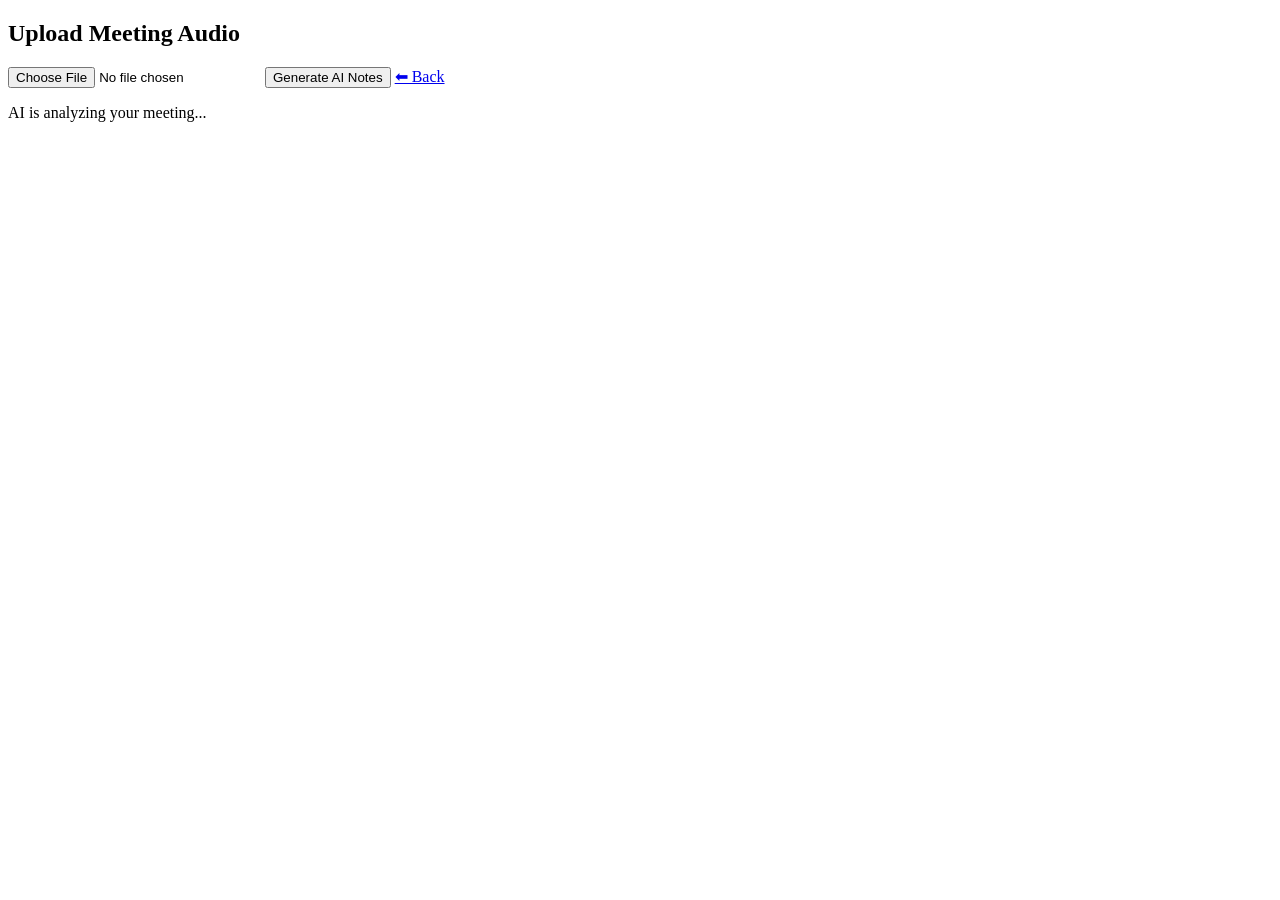
==== frontend/audio.html @ 035ddf52 "Initial commit - AI Meeting Notes Generator" ====
<!DOCTYPE html>
<html>
<head>
<title>Upload Audio</title>
<link rel="stylesheet" href="/static/style.css">
</head>

<body>

<div class="container">

<h2>Upload Meeting Audio</h2>

<input type="file" id="audioFile">

<button onclick="uploadAudio()">Generate AI Notes</button>

<a href="/">⬅ Back</a>

<div id="loaderOverlay">
<div class="spinner"></div>
<p>AI is analyzing your meeting...</p>
</div>

</div>

<script src="/static/script.js"></script>

</body>
</html>
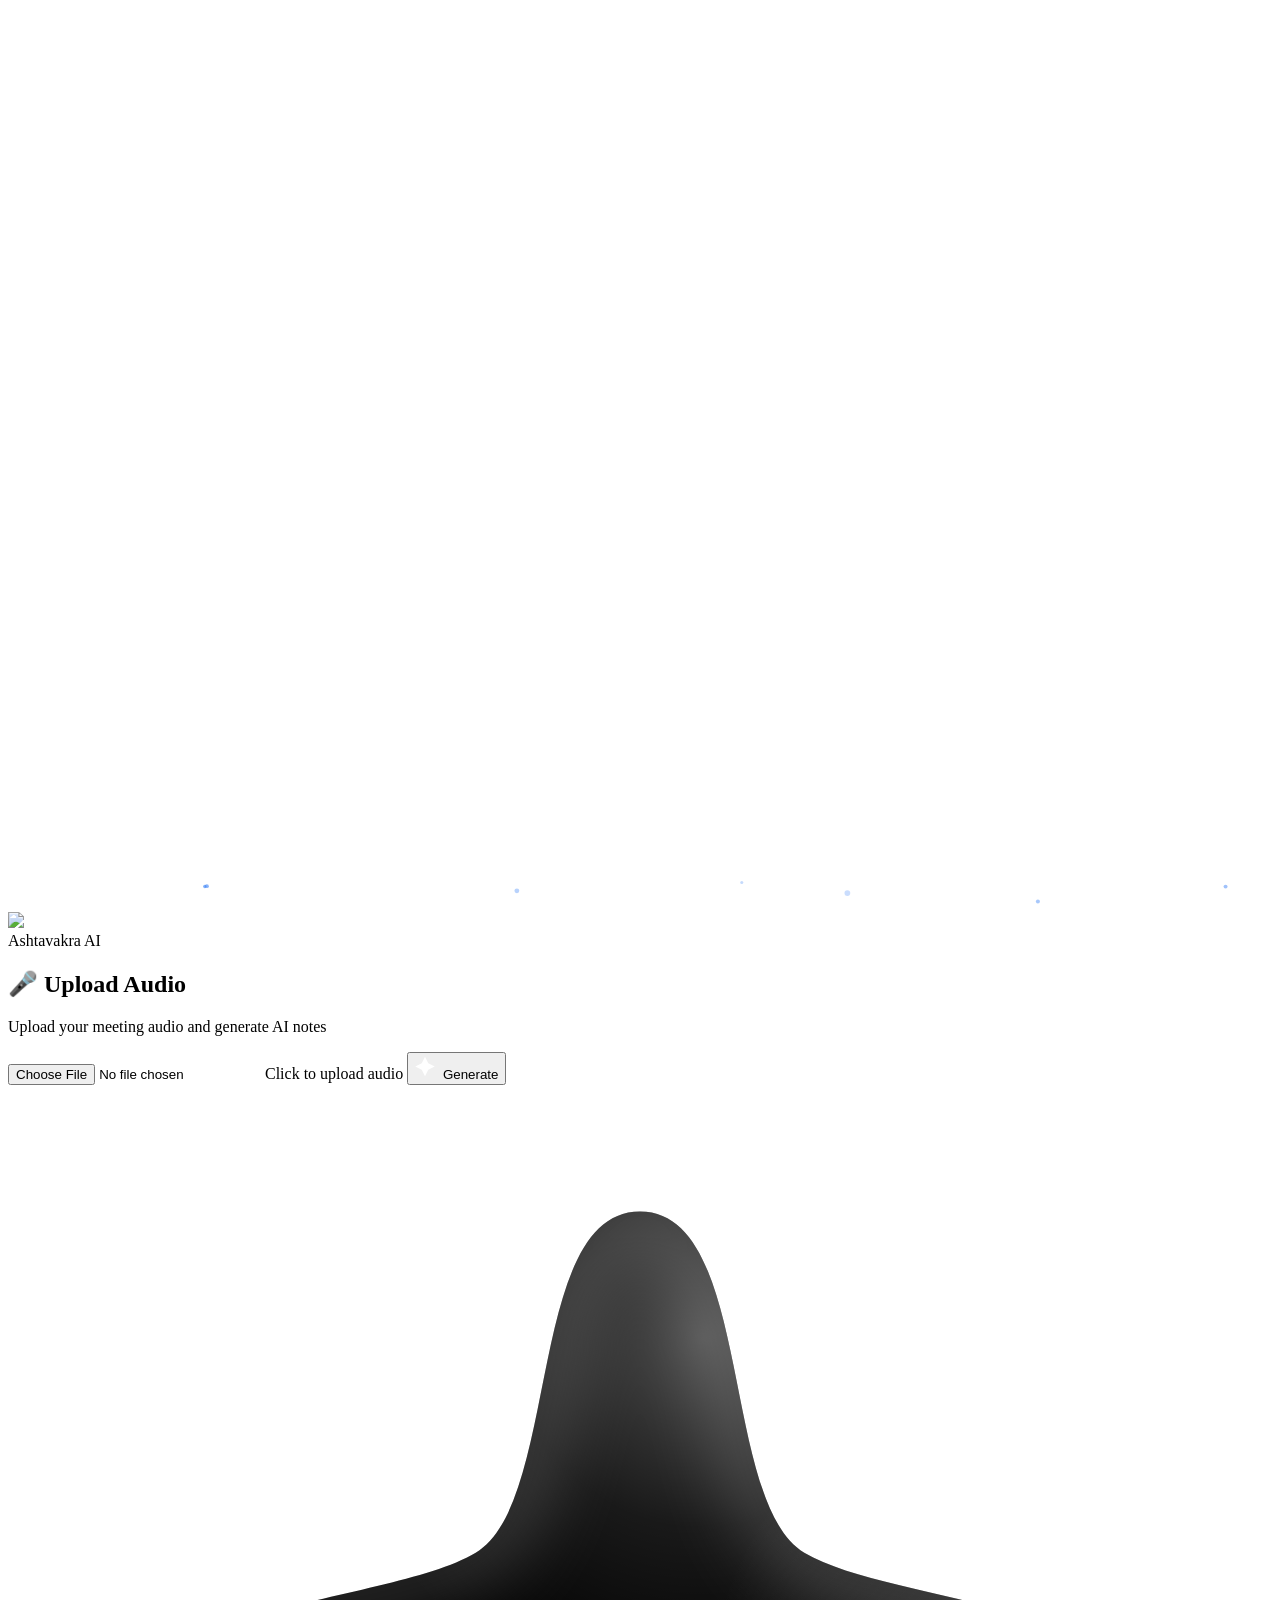
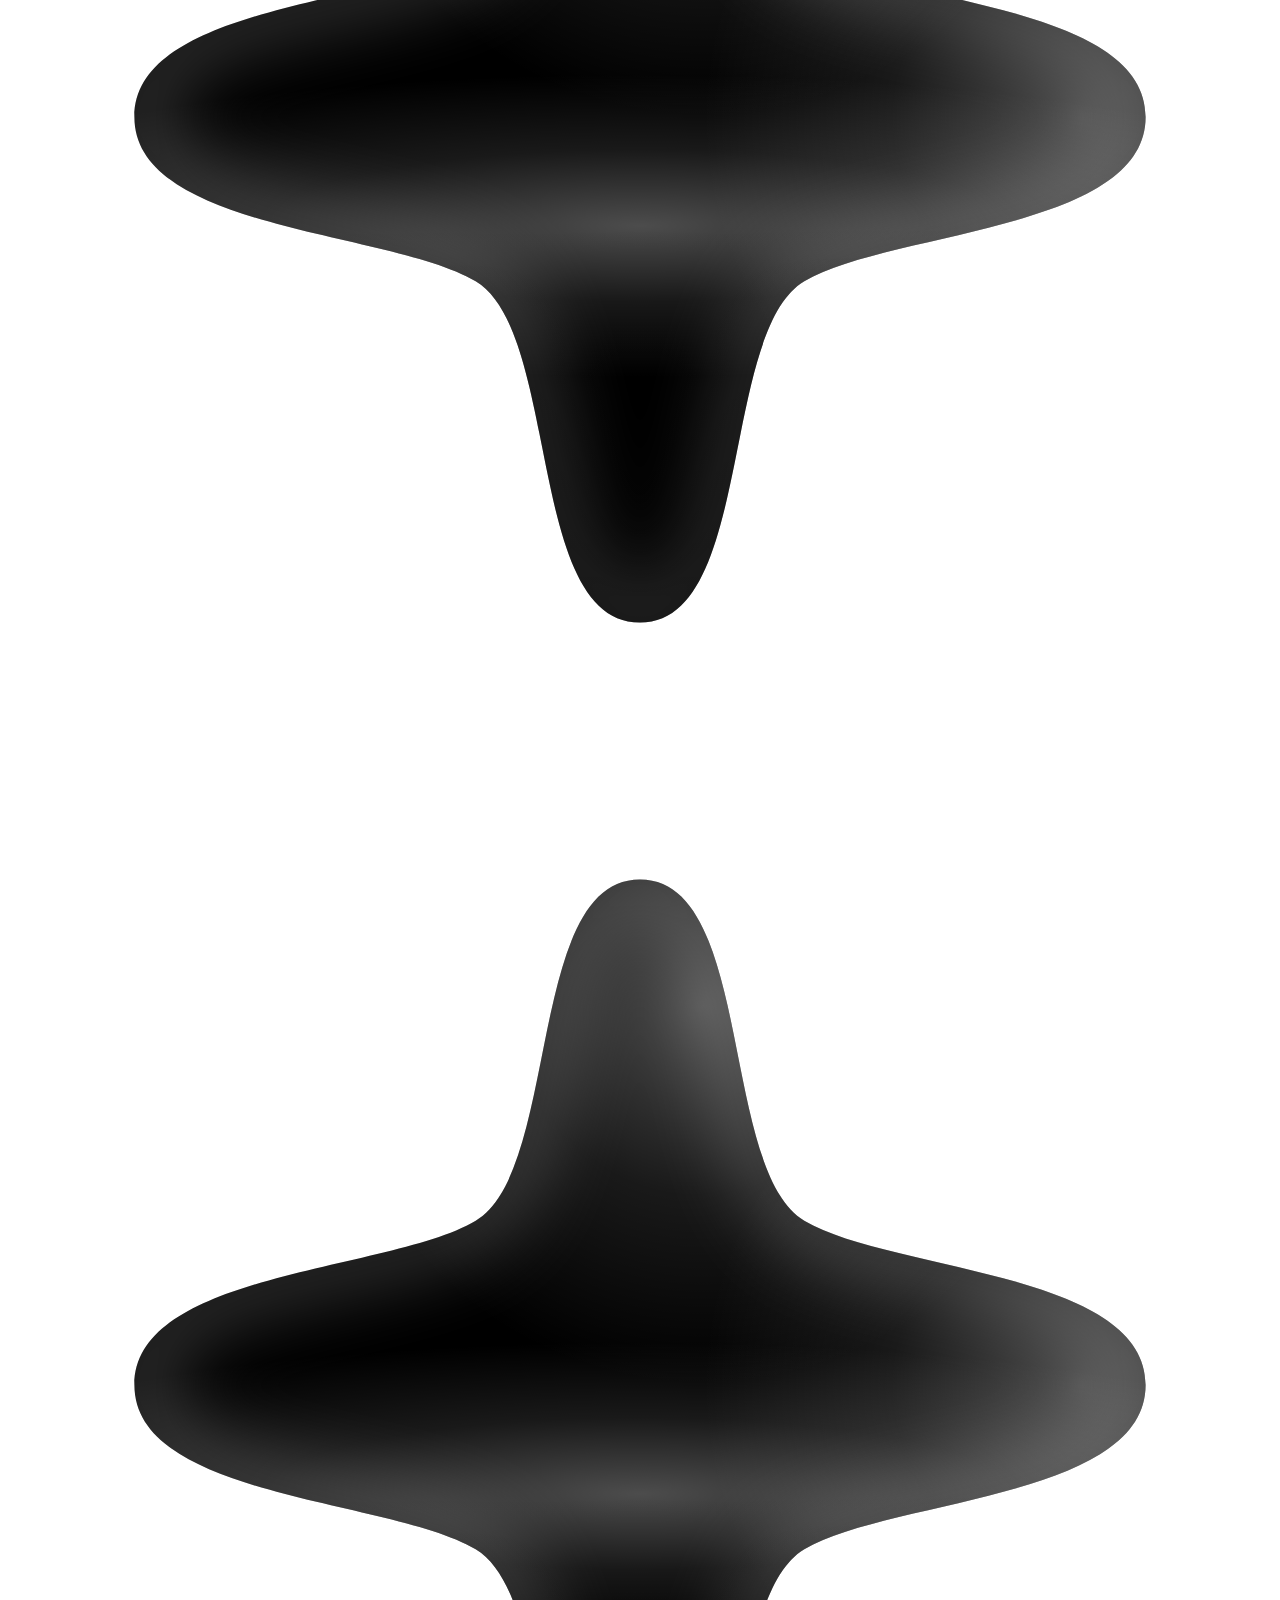
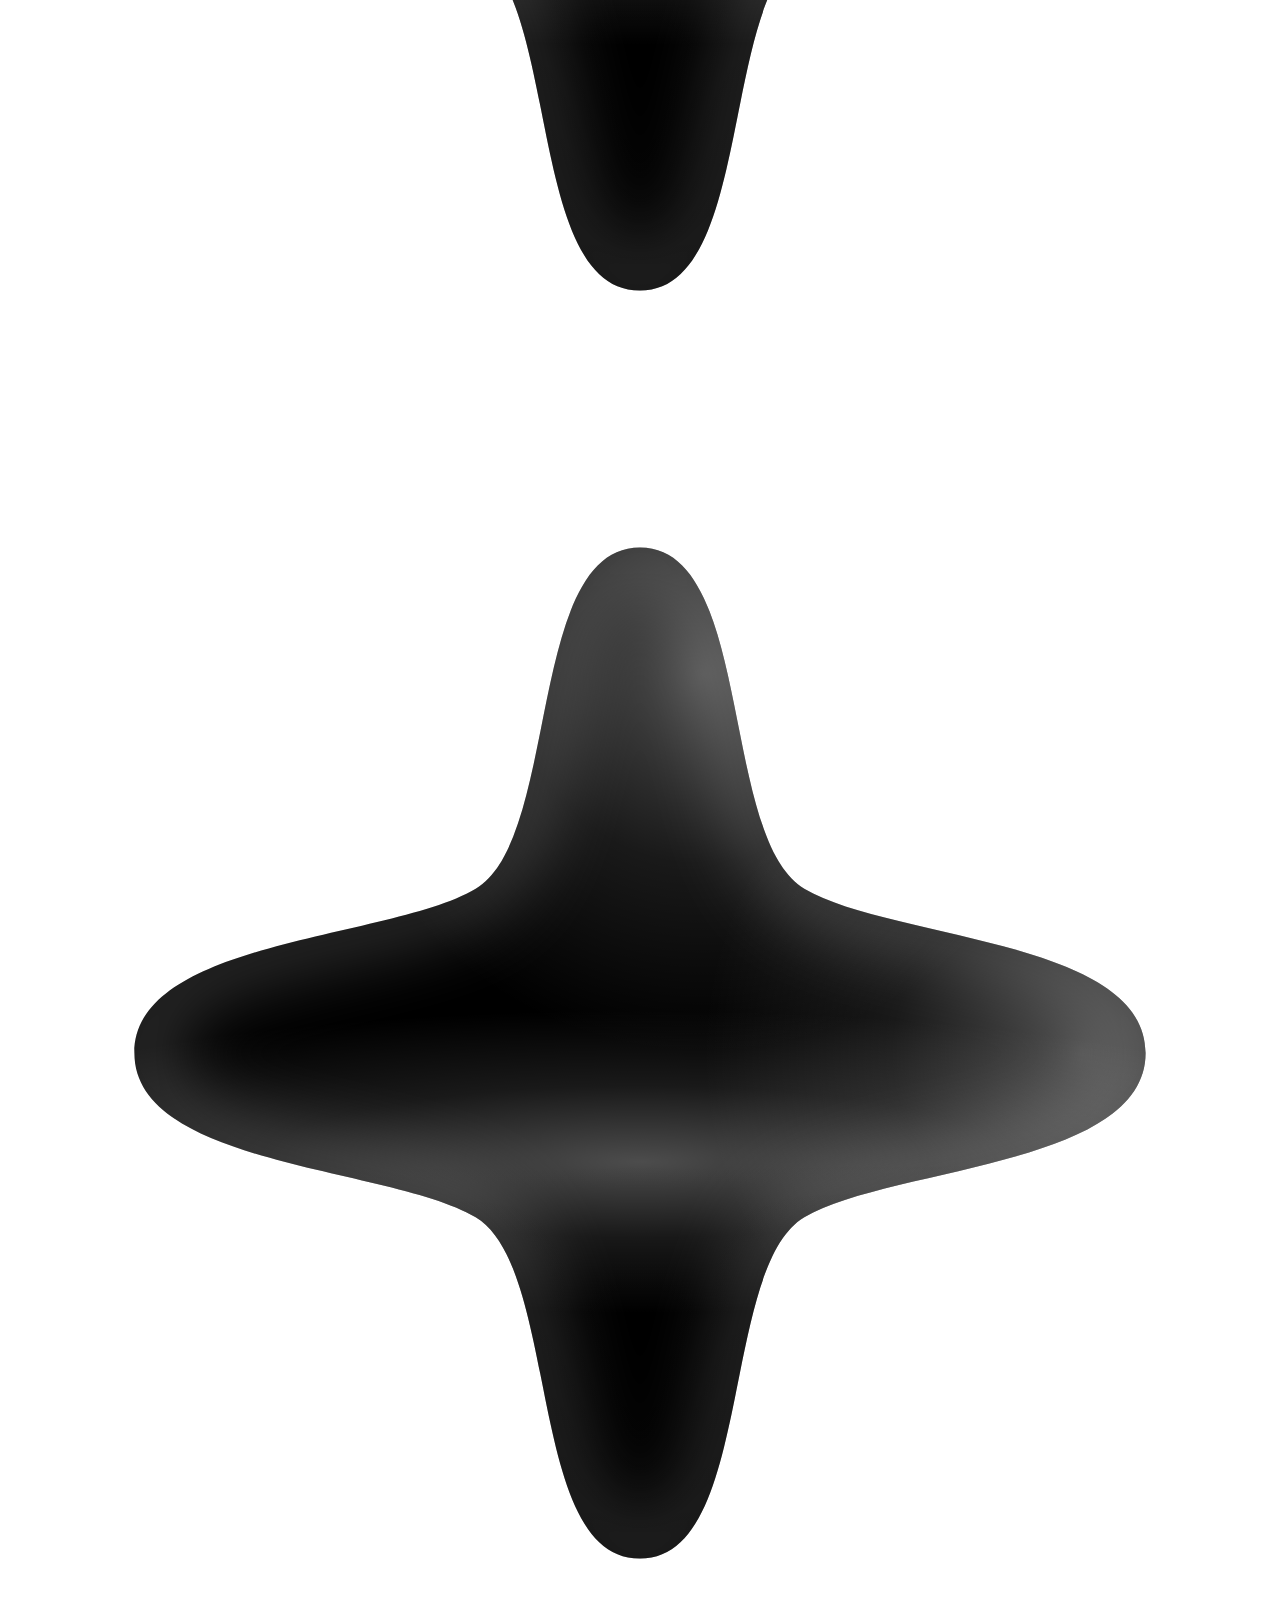
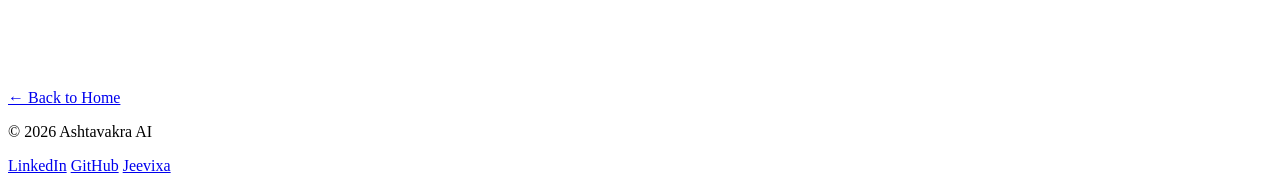
==== commit a205bf27: "Updated README + added screenshots + UI improvements + ask questions feature" ====
--- a/frontend/audio.html
+++ b/frontend/audio.html
@@ -1,30 +1,412 @@
 <!DOCTYPE html>
 <html>
 <head>
-<title>Upload Audio</title>
-<link rel="stylesheet" href="/static/style.css">
+<title>Ashtavakra AI</title>
+<link rel="stylesheet" href="/static/css/style.css">
+<link rel="icon" href="/static/icons/favicon.ico">
+
+<link rel="apple-touch-icon" href="/static/icons/apple-touch-icon.png">
+
+<link rel="manifest" href="/static/icons/site.webmanifest">
+<meta name="viewport" content="width=device-width, initial-scale=1.0">
 </head>
 
 <body>
 
-<div class="container">
-
-<h2>Upload Meeting Audio</h2>
-
-<input type="file" id="audioFile">
-
-<button onclick="uploadAudio()">Generate AI Notes</button>
-
-<a href="/">⬅ Back</a>
-
-<div id="loaderOverlay">
-<div class="spinner"></div>
-<p>AI is analyzing your meeting...</p>
-</div>
-
-</div>
-
-<script src="/static/script.js"></script>
+    <canvas id="particles"></canvas>
+
+    <!-- NAVBAR -->
+    <nav class="navbar">
+        <div class="nav-left">
+            <img src="/static/images/logo.png">
+        </div>
+
+        <div class="nav-center">
+            <span class="brand-name">Ashtavakra AI</span>
+        </div>
+
+        <div class="nav-right"></div>
+    </nav>
+
+    <!-- MAIN CONTENT -->
+    <div class="main-content">
+
+        <div class="upload-card">
+
+            <h2>🎤 Upload Audio</h2>
+            <p>Upload your meeting audio and generate AI notes</p>
+
+            <!-- FILE INPUT -->
+            <label class="file-box">
+                <input type="file" id="audioFile" accept="audio/*">
+                <span id="fileText">Click to upload audio</span>
+            </label>
+
+            <!-- ✅ FULL WIDTH BUTTON -->
+            <button class="btn full-btn" id="generateBtn" onclick="uploadAudio()">
+                <svg height="24" width="24" fill="#FFFFFF" viewBox="0 0 24 24" class="sparkle">
+                    <path d="M10,21.236L6.755,14.745.264,11.5L6.755,8.255L10,1.764L13.245,8.255L19.736,11.5L13.245,14.745Z"></path>
+                </svg>
+                <span class="text">Generate</span>
+            </button>
+
+        </div>
+
+        <!-- 🔥 LOADER -->
+        <div id="audioLoader" class="transcript-loader-overlay">
+            <div class="transcript-ai-loader">
+                <!-- paste same SVG loader here -->
+                 <!-- From Uiverse.io by andrew-manzyk --> 
+<div class="loader">
+    <svg
+      id="pegtopone"
+      xmlns="http://www.w3.org/2000/svg"
+      xmlns:xlink="http://www.w3.org/1999/xlink"
+      viewBox="0 0 100 100"
+    >
+      <defs>
+        <filter id="shine">
+          <feGaussianBlur stdDeviation="3"></feGaussianBlur>
+        </filter>
+        <mask id="mask">
+          <path
+            d="M63,37c-6.7-4-4-27-13-27s-6.3,23-13,27-27,4-27,13,20.3,9,27,13,4,27,13,27,6.3-23,13-27,27-4,27-13-20.3-9-27-13Z"
+            fill="white"
+          ></path>
+        </mask>
+        <radialGradient
+          id="gradient-1"
+          cx="50"
+          cy="66"
+          fx="50"
+          fy="66"
+          r="30"
+          gradientTransform="translate(0 35) scale(1 0.5)"
+          gradientUnits="userSpaceOnUse"
+        >
+          <stop offset="0%" stop-color="black" stop-opacity="0.3"></stop>
+          <stop offset="50%" stop-color="black" stop-opacity="0.1"></stop>
+          <stop offset="100%" stop-color="black" stop-opacity="0"></stop>
+        </radialGradient>
+        <radialGradient
+          id="gradient-2"
+          cx="55"
+          cy="20"
+          fx="55"
+          fy="20"
+          r="30"
+          gradientUnits="userSpaceOnUse"
+        >
+          <stop offset="0%" stop-color="white" stop-opacity="0.3"></stop>
+          <stop offset="50%" stop-color="white" stop-opacity="0.1"></stop>
+          <stop offset="100%" stop-color="white" stop-opacity="0"></stop>
+        </radialGradient>
+        <radialGradient
+          id="gradient-3"
+          cx="85"
+          cy="50"
+          fx="85"
+          fy="50"
+          xlink:href="#gradient-2"
+        ></radialGradient>
+        <radialGradient
+          id="gradient-4"
+          cx="50"
+          cy="58"
+          fx="50"
+          fy="58"
+          r="60"
+          gradientTransform="translate(0 47) scale(1 0.2)"
+          xlink:href="#gradient-3"
+        ></radialGradient>
+        <linearGradient
+          id="gradient-5"
+          x1="50"
+          y1="90"
+          x2="50"
+          y2="10"
+          gradientUnits="userSpaceOnUse"
+        >
+          <stop offset="0%" stop-color="black" stop-opacity="0.2"></stop>
+          <stop offset="40%" stop-color="black" stop-opacity="0"></stop>
+        </linearGradient>
+      </defs>
+      <g>
+        <path
+          d="M63,37c-6.7-4-4-27-13-27s-6.3,23-13,27-27,4-27,13,20.3,9,27,13,4,27,13,27,6.3-23,13-27,27-4,27-13-20.3-9-27-13Z"
+          fill="currentColor"
+        ></path>
+        <path
+          d="M63,37c-6.7-4-4-27-13-27s-6.3,23-13,27-27,4-27,13,20.3,9,27,13,4,27,13,27,6.3-23,13-27,27-4,27-13-20.3-9-27-13Z"
+          fill="url(#gradient-1)"
+        ></path>
+        <path
+          d="M63,37c-6.7-4-4-27-13-27s-6.3,23-13,27-27,4-27,13,20.3,9,27,13,4,27,13,27,6.3-23,13-27,27-4,27-13-20.3-9-27-13Z"
+          fill="none"
+          stroke="white"
+          opacity="0.3"
+          stroke-width="3"
+          filter="url(#shine)"
+          mask="url(#mask)"
+        ></path>
+        <path
+          d="M63,37c-6.7-4-4-27-13-27s-6.3,23-13,27-27,4-27,13,20.3,9,27,13,4,27,13,27,6.3-23,13-27,27-4,27-13-20.3-9-27-13Z"
+          fill="url(#gradient-2)"
+        ></path>
+        <path
+          d="M63,37c-6.7-4-4-27-13-27s-6.3,23-13,27-27,4-27,13,20.3,9,27,13,4,27,13,27,6.3-23,13-27,27-4,27-13-20.3-9-27-13Z"
+          fill="url(#gradient-3)"
+        ></path>
+        <path
+          d="M63,37c-6.7-4-4-27-13-27s-6.3,23-13,27-27,4-27,13,20.3,9,27,13,4,27,13,27,6.3-23,13-27,27-4,27-13-20.3-9-27-13Z"
+          fill="url(#gradient-4)"
+        ></path>
+        <path
+          d="M63,37c-6.7-4-4-27-13-27s-6.3,23-13,27-27,4-27,13,20.3,9,27,13,4,27,13,27,6.3-23,13-27,27-4,27-13-20.3-9-27-13Z"
+          fill="url(#gradient-5)"
+        ></path>
+      </g>
+    </svg>
+    <svg
+      id="pegtoptwo"
+      xmlns="http://www.w3.org/2000/svg"
+      xmlns:xlink="http://www.w3.org/1999/xlink"
+      viewBox="0 0 100 100"
+    >
+      <defs>
+        <filter id="shine">
+          <feGaussianBlur stdDeviation="3"></feGaussianBlur>
+        </filter>
+        <mask id="mask">
+          <path
+            d="M63,37c-6.7-4-4-27-13-27s-6.3,23-13,27-27,4-27,13,20.3,9,27,13,4,27,13,27,6.3-23,13-27,27-4,27-13-20.3-9-27-13Z"
+            fill="white"
+          ></path>
+        </mask>
+        <radialGradient
+          id="gradient-1"
+          cx="50"
+          cy="66"
+          fx="50"
+          fy="66"
+          r="30"
+          gradientTransform="translate(0 35) scale(1 0.5)"
+          gradientUnits="userSpaceOnUse"
+        >
+          <stop offset="0%" stop-color="black" stop-opacity="0.3"></stop>
+          <stop offset="50%" stop-color="black" stop-opacity="0.1"></stop>
+          <stop offset="100%" stop-color="black" stop-opacity="0"></stop>
+        </radialGradient>
+        <radialGradient
+          id="gradient-2"
+          cx="55"
+          cy="20"
+          fx="55"
+          fy="20"
+          r="30"
+          gradientUnits="userSpaceOnUse"
+        >
+          <stop offset="0%" stop-color="white" stop-opacity="0.3"></stop>
+          <stop offset="50%" stop-color="white" stop-opacity="0.1"></stop>
+          <stop offset="100%" stop-color="white" stop-opacity="0"></stop>
+        </radialGradient>
+        <radialGradient
+          id="gradient-3"
+          cx="85"
+          cy="50"
+          fx="85"
+          fy="50"
+          xlink:href="#gradient-2"
+        ></radialGradient>
+        <radialGradient
+          id="gradient-4"
+          cx="50"
+          cy="58"
+          fx="50"
+          fy="58"
+          r="60"
+          gradientTransform="translate(0 47) scale(1 0.2)"
+          xlink:href="#gradient-3"
+        ></radialGradient>
+        <linearGradient
+          id="gradient-5"
+          x1="50"
+          y1="90"
+          x2="50"
+          y2="10"
+          gradientUnits="userSpaceOnUse"
+        >
+          <stop offset="0%" stop-color="black" stop-opacity="0.2"></stop>
+          <stop offset="40%" stop-color="black" stop-opacity="0"></stop>
+        </linearGradient>
+      </defs>
+      <g>
+        <path
+          d="M63,37c-6.7-4-4-27-13-27s-6.3,23-13,27-27,4-27,13,20.3,9,27,13,4,27,13,27,6.3-23,13-27,27-4,27-13-20.3-9-27-13Z"
+          fill="currentColor"
+        ></path>
+        <path
+          d="M63,37c-6.7-4-4-27-13-27s-6.3,23-13,27-27,4-27,13,20.3,9,27,13,4,27,13,27,6.3-23,13-27,27-4,27-13-20.3-9-27-13Z"
+          fill="url(#gradient-1)"
+        ></path>
+        <path
+          d="M63,37c-6.7-4-4-27-13-27s-6.3,23-13,27-27,4-27,13,20.3,9,27,13,4,27,13,27,6.3-23,13-27,27-4,27-13-20.3-9-27-13Z"
+          fill="none"
+          stroke="white"
+          opacity="0.3"
+          stroke-width="3"
+          filter="url(#shine)"
+          mask="url(#mask)"
+        ></path>
+        <path
+          d="M63,37c-6.7-4-4-27-13-27s-6.3,23-13,27-27,4-27,13,20.3,9,27,13,4,27,13,27,6.3-23,13-27,27-4,27-13-20.3-9-27-13Z"
+          fill="url(#gradient-2)"
+        ></path>
+        <path
+          d="M63,37c-6.7-4-4-27-13-27s-6.3,23-13,27-27,4-27,13,20.3,9,27,13,4,27,13,27,6.3-23,13-27,27-4,27-13-20.3-9-27-13Z"
+          fill="url(#gradient-3)"
+        ></path>
+        <path
+          d="M63,37c-6.7-4-4-27-13-27s-6.3,23-13,27-27,4-27,13,20.3,9,27,13,4,27,13,27,6.3-23,13-27,27-4,27-13-20.3-9-27-13Z"
+          fill="url(#gradient-4)"
+        ></path>
+        <path
+          d="M63,37c-6.7-4-4-27-13-27s-6.3,23-13,27-27,4-27,13,20.3,9,27,13,4,27,13,27,6.3-23,13-27,27-4,27-13-20.3-9-27-13Z"
+          fill="url(#gradient-5)"
+        ></path>
+      </g>
+    </svg>
+    <svg
+      id="pegtopthree"
+      xmlns="http://www.w3.org/2000/svg"
+      xmlns:xlink="http://www.w3.org/1999/xlink"
+      viewBox="0 0 100 100"
+    >
+      <defs>
+        <filter id="shine">
+          <feGaussianBlur stdDeviation="3"></feGaussianBlur>
+        </filter>
+        <mask id="mask">
+          <path
+            d="M63,37c-6.7-4-4-27-13-27s-6.3,23-13,27-27,4-27,13,20.3,9,27,13,4,27,13,27,6.3-23,13-27,27-4,27-13-20.3-9-27-13Z"
+            fill="white"
+          ></path>
+        </mask>
+        <radialGradient
+          id="gradient-1"
+          cx="50"
+          cy="66"
+          fx="50"
+          fy="66"
+          r="30"
+          gradientTransform="translate(0 35) scale(1 0.5)"
+          gradientUnits="userSpaceOnUse"
+        >
+          <stop offset="0%" stop-color="black" stop-opacity="0.3"></stop>
+          <stop offset="50%" stop-color="black" stop-opacity="0.1"></stop>
+          <stop offset="100%" stop-color="black" stop-opacity="0"></stop>
+        </radialGradient>
+        <radialGradient
+          id="gradient-2"
+          cx="55"
+          cy="20"
+          fx="55"
+          fy="20"
+          r="30"
+          gradientUnits="userSpaceOnUse"
+        >
+          <stop offset="0%" stop-color="white" stop-opacity="0.3"></stop>
+          <stop offset="50%" stop-color="white" stop-opacity="0.1"></stop>
+          <stop offset="100%" stop-color="white" stop-opacity="0"></stop>
+        </radialGradient>
+        <radialGradient
+          id="gradient-3"
+          cx="85"
+          cy="50"
+          fx="85"
+          fy="50"
+          xlink:href="#gradient-2"
+        ></radialGradient>
+        <radialGradient
+          id="gradient-4"
+          cx="50"
+          cy="58"
+          fx="50"
+          fy="58"
+          r="60"
+          gradientTransform="translate(0 47) scale(1 0.2)"
+          xlink:href="#gradient-3"
+        ></radialGradient>
+        <linearGradient
+          id="gradient-5"
+          x1="50"
+          y1="90"
+          x2="50"
+          y2="10"
+          gradientUnits="userSpaceOnUse"
+        >
+          <stop offset="0%" stop-color="black" stop-opacity="0.2"></stop>
+          <stop offset="40%" stop-color="black" stop-opacity="0"></stop>
+        </linearGradient>
+      </defs>
+      <g>
+        <path
+          d="M63,37c-6.7-4-4-27-13-27s-6.3,23-13,27-27,4-27,13,20.3,9,27,13,4,27,13,27,6.3-23,13-27,27-4,27-13-20.3-9-27-13Z"
+          fill="currentColor"
+        ></path>
+        <path
+          d="M63,37c-6.7-4-4-27-13-27s-6.3,23-13,27-27,4-27,13,20.3,9,27,13,4,27,13,27,6.3-23,13-27,27-4,27-13-20.3-9-27-13Z"
+          fill="url(#gradient-1)"
+        ></path>
+        <path
+          d="M63,37c-6.7-4-4-27-13-27s-6.3,23-13,27-27,4-27,13,20.3,9,27,13,4,27,13,27,6.3-23,13-27,27-4,27-13-20.3-9-27-13Z"
+          fill="none"
+          stroke="white"
+          opacity="0.3"
+          stroke-width="3"
+          filter="url(#shine)"
+          mask="url(#mask)"
+        ></path>
+        <path
+          d="M63,37c-6.7-4-4-27-13-27s-6.3,23-13,27-27,4-27,13,20.3,9,27,13,4,27,13,27,6.3-23,13-27,27-4,27-13-20.3-9-27-13Z"
+          fill="url(#gradient-2)"
+        ></path>
+        <path
+          d="M63,37c-6.7-4-4-27-13-27s-6.3,23-13,27-27,4-27,13,20.3,9,27,13,4,27,13,27,6.3-23,13-27,27-4,27-13-20.3-9-27-13Z"
+          fill="url(#gradient-3)"
+        ></path>
+        <path
+          d="M63,37c-6.7-4-4-27-13-27s-6.3,23-13,27-27,4-27,13,20.3,9,27,13,4,27,13,27,6.3-23,13-27,27-4,27-13-20.3-9-27-13Z"
+          fill="url(#gradient-4)"
+        ></path>
+        <path
+          d="M63,37c-6.7-4-4-27-13-27s-6.3,23-13,27-27,4-27,13,20.3,9,27,13,4,27,13,27,6.3-23,13-27,27-4,27-13-20.3-9-27-13Z"
+          fill="url(#gradient-5)"
+        ></path>
+      </g>
+    </svg>
+  </div>
+  
+            </div>
+        </div>
+
+        <a href="/" class="back-link">← Back to Home</a>
+
+    </div>
+
+    <!-- FOOTER -->
+    <footer class="footer">
+        <p>© 2026 Ashtavakra AI</p>
+
+        <div class="links">
+            <a href="#">LinkedIn</a>
+            <a href="#">GitHub</a>
+            <a href="#">Jeevixa</a>
+             
+        </div>
+    </footer>
+
+<script src="./static/js/script.js"></script>
 
 </body>
 </html>
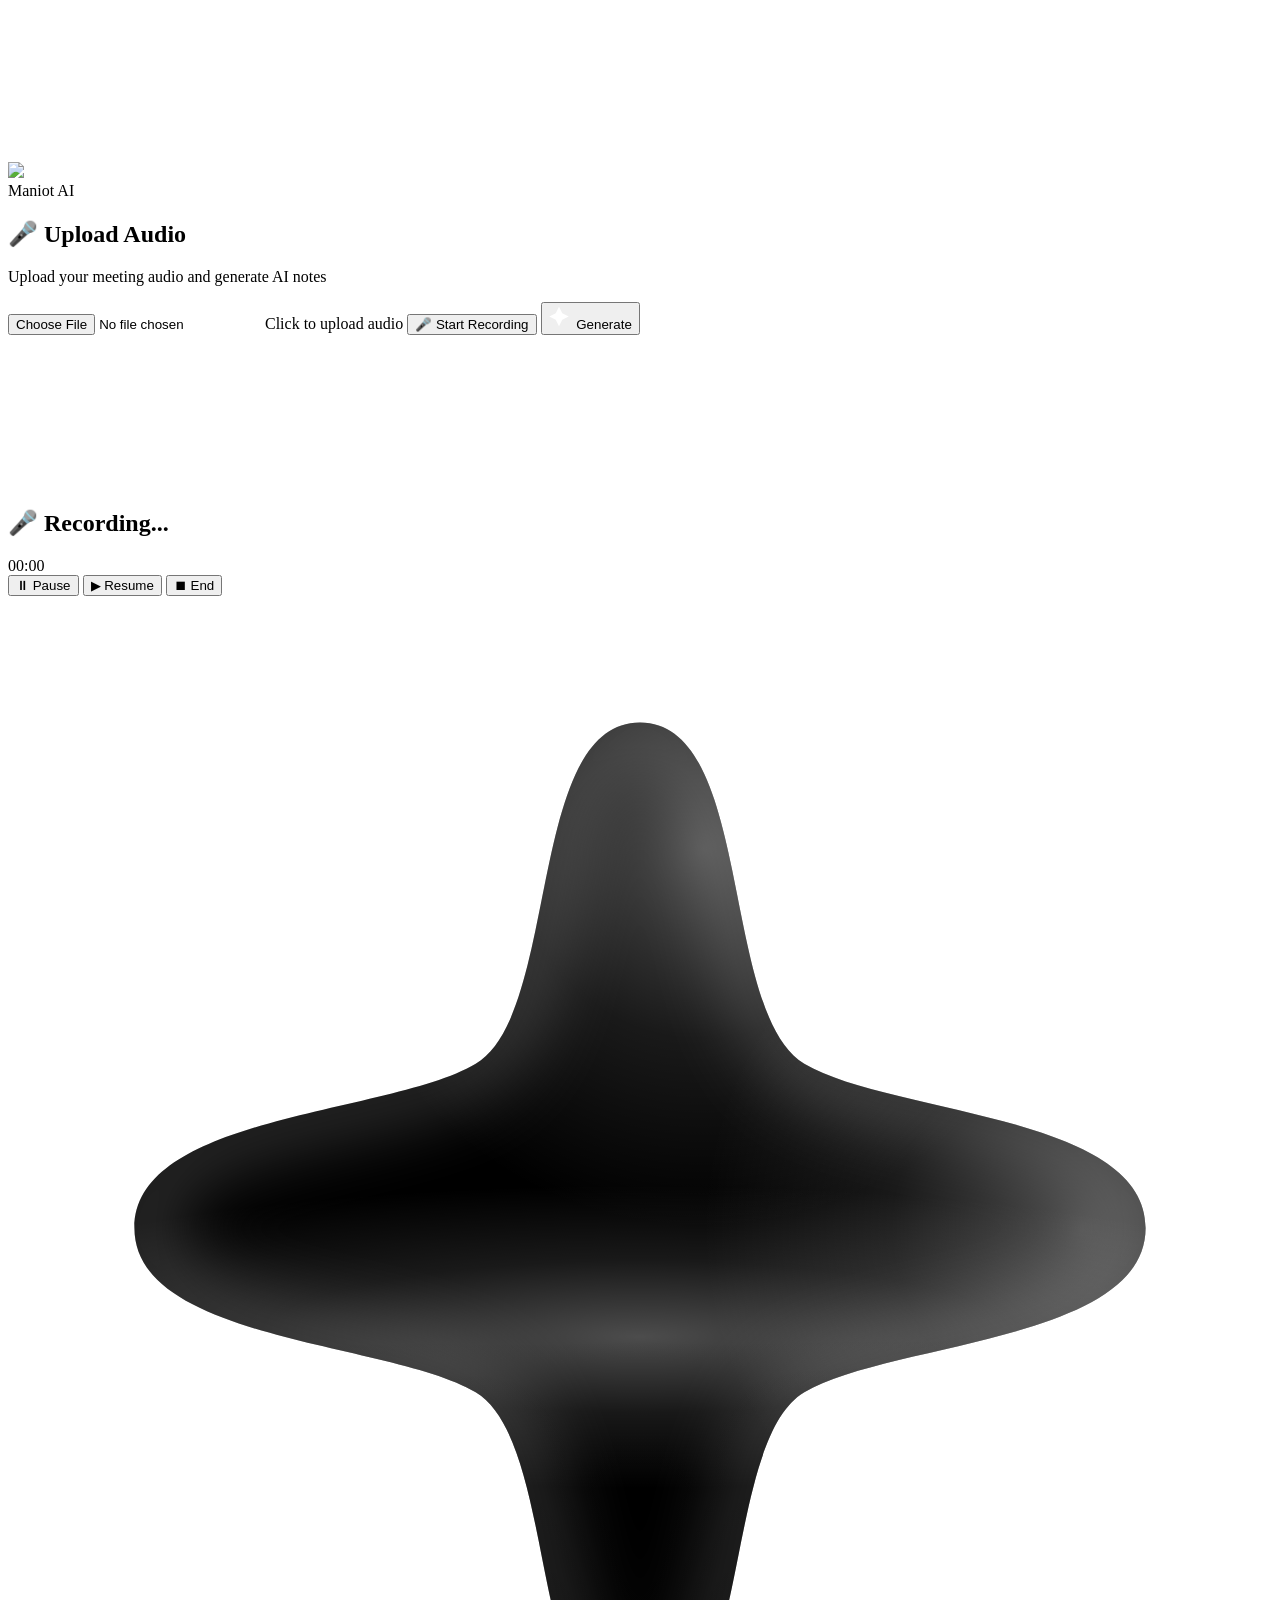
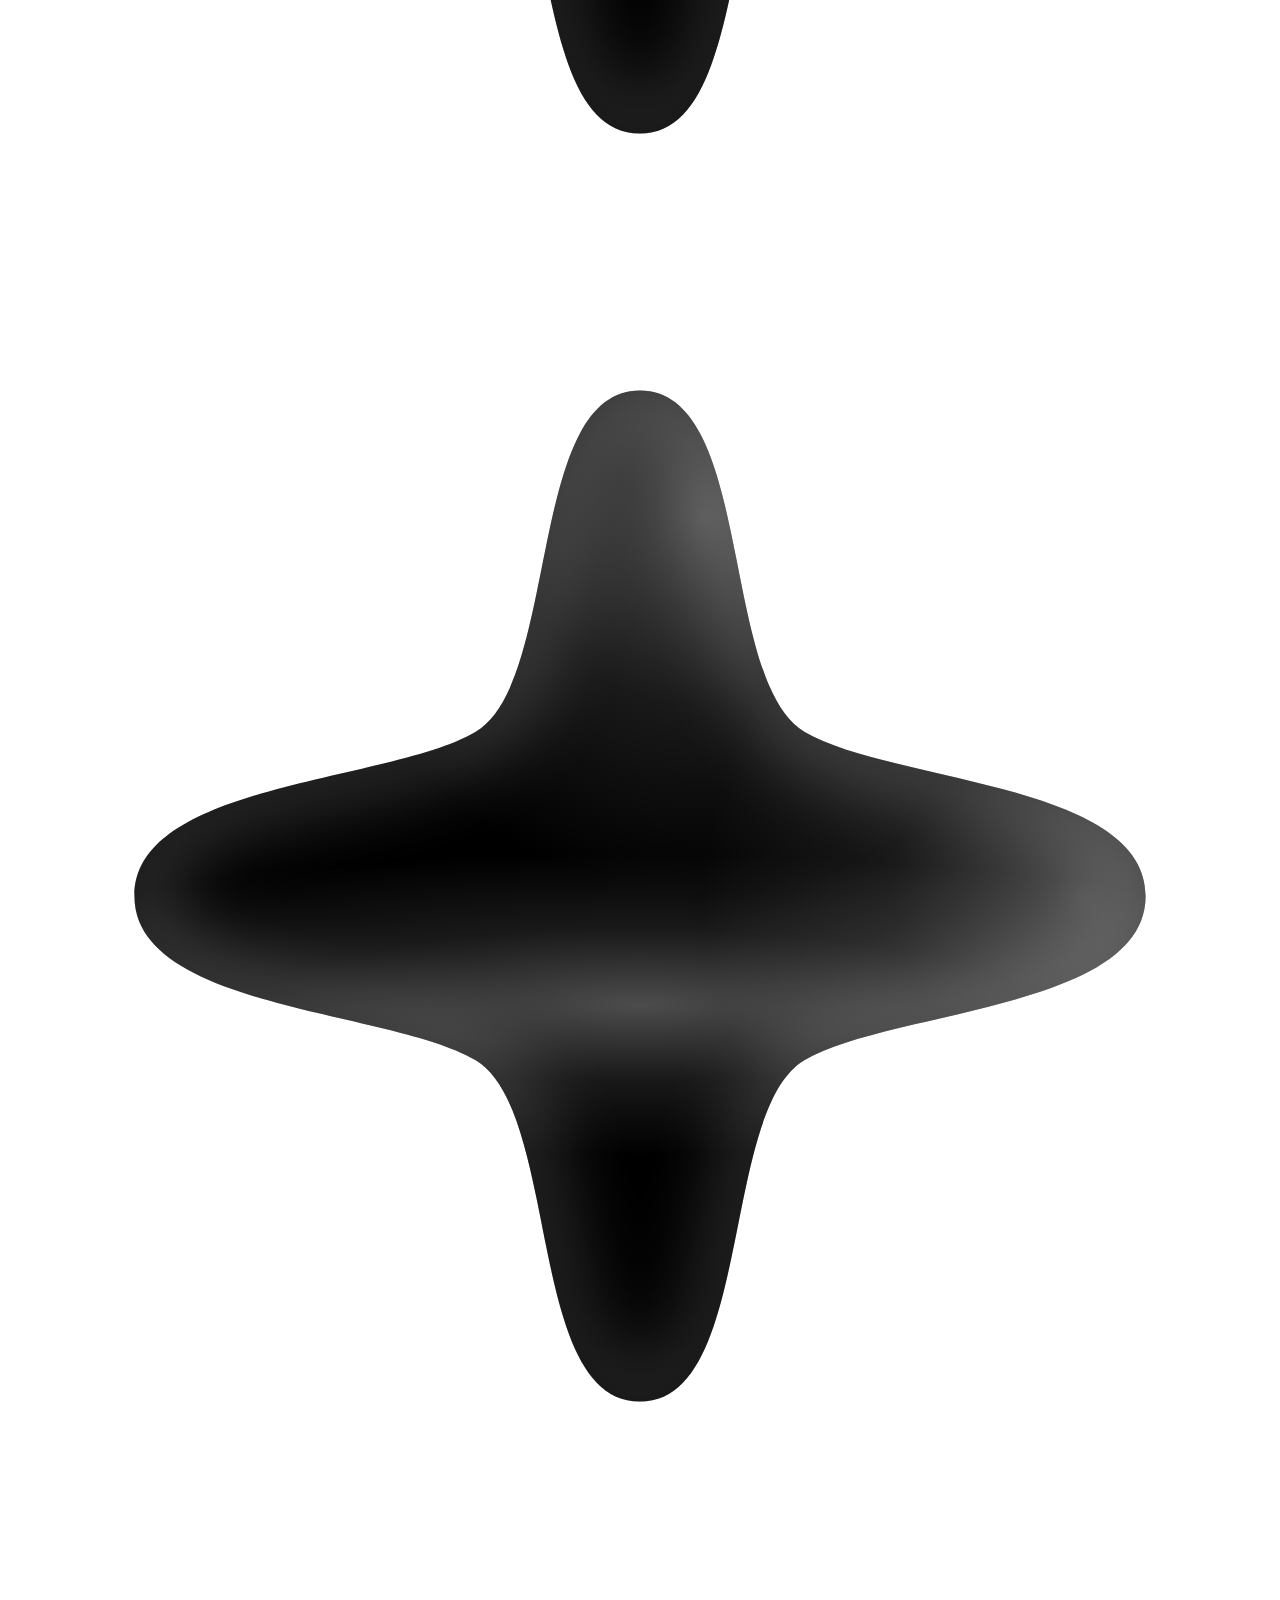
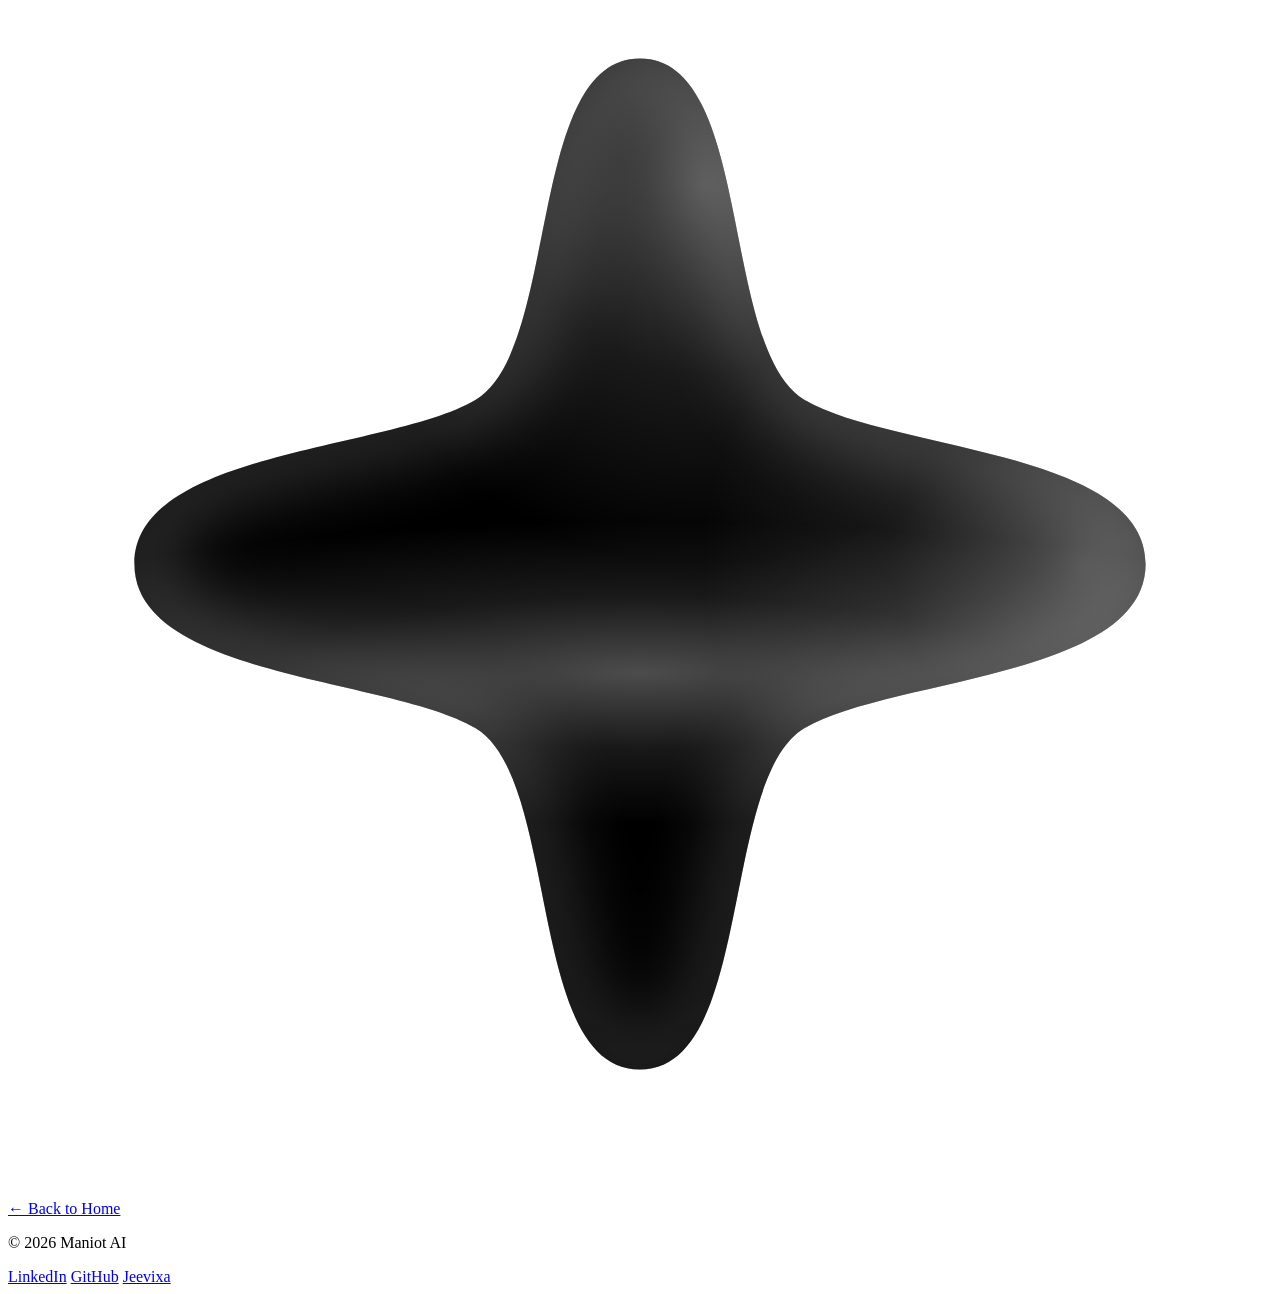
==== commit 1e7ed403: "Updated README + added screenshots + add more fonction + UI improvements + ask questions feature" ====
--- a/frontend/audio.html
+++ b/frontend/audio.html
@@ -1,412 +1,279 @@
 <!DOCTYPE html>
 <html>
+
 <head>
-<title>Ashtavakra AI</title>
-<link rel="stylesheet" href="/static/css/style.css">
-<link rel="icon" href="/static/icons/favicon.ico">
-
-<link rel="apple-touch-icon" href="/static/icons/apple-touch-icon.png">
-
-<link rel="manifest" href="/static/icons/site.webmanifest">
-<meta name="viewport" content="width=device-width, initial-scale=1.0">
+  <title>Maniot AI</title>
+  <link rel="stylesheet" href="/static/css/style.css">
+  <link rel="icon" href="/static/icons/favicon.ico">
+
+  <link rel="apple-touch-icon" href="/static/icons/apple-touch-icon.png">
+
+  <link rel="manifest" href="/static/icons/site.webmanifest">
+  <meta name="viewport" content="width=device-width, initial-scale=1.0">
 </head>
 
 <body>
 
-    <canvas id="particles"></canvas>
-
-    <!-- NAVBAR -->
-    <nav class="navbar">
-        <div class="nav-left">
-            <img src="/static/images/logo.png">
+  <canvas id="particles"></canvas>
+
+  <!-- NAVBAR -->
+  <nav class="navbar">
+    <div class="nav-left">
+      <img src="/static/images/logo.png">
+    </div>
+
+    <div class="nav-center">
+      <span class="brand-name">Maniot AI</span>
+    </div>
+
+    <div class="nav-right"></div>
+  </nav>
+
+  <!-- MAIN CONTENT -->
+  <div class="main-content">
+
+    <div class="upload-card">
+
+      <h2>🎤 Upload Audio</h2>
+      <p>Upload your meeting audio and generate AI notes</p>
+
+      <!-- FILE INPUT -->
+      <label class="file-box">
+        <input type="file" id="audioFile" accept="audio/*">
+        <span id="fileText">Click to upload audio</span>
+      </label>
+
+      <!-- 🎤 RECORD BUTTON -->
+<button class="btn full-btn" onclick="startRecording()">
+  🎤 Start Recording
+</button>
+
+      <!-- ✅ FULL WIDTH BUTTON -->
+      <button class="btn full-btn" id="generateBtn" onclick="uploadAudio()">
+        <svg height="24" width="24" fill="#FFFFFF" viewBox="0 0 24 24" class="sparkle">
+          <path d="M10,21.236L6.755,14.745.264,11.5L6.755,8.255L10,1.764L13.245,8.255L19.736,11.5L13.245,14.745Z">
+          </path>
+        </svg>
+        <span class="text">Generate</span>
+      </button>
+      <!-- ✅ ADD HERE (VISIBLE AREA) -->
+      
+    </div>
+    <!-- 🎤 RECORDING OVERLAY (NEW) -->
+<div id="recordingOverlay" class="recording-overlay">
+
+  <div class="recording-box">
+
+      <!-- <div class="voiceWave"></div> -->
+       <canvas id="voiceWave"></canvas>
+
+      <h2>🎤 Recording...</h2>
+
+      <div id="recordingTime">00:00</div>
+
+      <div class="recording-controls">
+
+          <button onclick="pauseRecording()">⏸ Pause</button>
+          <button onclick="resumeRecording()">▶ Resume</button>
+          <button onclick="stopRecording()">⏹ End</button>
+
+      </div>
+
+  </div>
+
+</div>
+
+    <!-- 🔥 LOADER -->
+    <div id="audioLoader" class="transcript-loader-overlay">
+      <div class="transcript-ai-loader">
+        <!-- paste same SVG loader here -->
+        <!-- From Uiverse.io by andrew-manzyk -->
+        <div class="loader">
+          <svg id="pegtopone" xmlns="http://www.w3.org/2000/svg" xmlns:xlink="http://www.w3.org/1999/xlink"
+            viewBox="0 0 100 100">
+            <defs>
+              <filter id="shine">
+                <feGaussianBlur stdDeviation="3"></feGaussianBlur>
+              </filter>
+              <mask id="mask">
+                <path
+                  d="M63,37c-6.7-4-4-27-13-27s-6.3,23-13,27-27,4-27,13,20.3,9,27,13,4,27,13,27,6.3-23,13-27,27-4,27-13-20.3-9-27-13Z"
+                  fill="white"></path>
+              </mask>
+              <radialGradient id="gradient-1" cx="50" cy="66" fx="50" fy="66" r="30"
+                gradientTransform="translate(0 35) scale(1 0.5)" gradientUnits="userSpaceOnUse">
+                <stop offset="0%" stop-color="black" stop-opacity="0.3"></stop>
+                <stop offset="50%" stop-color="black" stop-opacity="0.1"></stop>
+                <stop offset="100%" stop-color="black" stop-opacity="0"></stop>
+              </radialGradient>
+              <radialGradient id="gradient-2" cx="55" cy="20" fx="55" fy="20" r="30" gradientUnits="userSpaceOnUse">
+                <stop offset="0%" stop-color="white" stop-opacity="0.3"></stop>
+                <stop offset="50%" stop-color="white" stop-opacity="0.1"></stop>
+                <stop offset="100%" stop-color="white" stop-opacity="0"></stop>
+              </radialGradient>
+              <radialGradient id="gradient-3" cx="85" cy="50" fx="85" fy="50" xlink:href="#gradient-2"></radialGradient>
+              <radialGradient id="gradient-4" cx="50" cy="58" fx="50" fy="58" r="60"
+                gradientTransform="translate(0 47) scale(1 0.2)" xlink:href="#gradient-3"></radialGradient>
+              <linearGradient id="gradient-5" x1="50" y1="90" x2="50" y2="10" gradientUnits="userSpaceOnUse">
+                <stop offset="0%" stop-color="black" stop-opacity="0.2"></stop>
+                <stop offset="40%" stop-color="black" stop-opacity="0"></stop>
+              </linearGradient>
+            </defs>
+            <g>
+              <path
+                d="M63,37c-6.7-4-4-27-13-27s-6.3,23-13,27-27,4-27,13,20.3,9,27,13,4,27,13,27,6.3-23,13-27,27-4,27-13-20.3-9-27-13Z"
+                fill="currentColor"></path>
+              <path
+                d="M63,37c-6.7-4-4-27-13-27s-6.3,23-13,27-27,4-27,13,20.3,9,27,13,4,27,13,27,6.3-23,13-27,27-4,27-13-20.3-9-27-13Z"
+                fill="url(#gradient-1)"></path>
+              <path
+                d="M63,37c-6.7-4-4-27-13-27s-6.3,23-13,27-27,4-27,13,20.3,9,27,13,4,27,13,27,6.3-23,13-27,27-4,27-13-20.3-9-27-13Z"
+                fill="none" stroke="white" opacity="0.3" stroke-width="3" filter="url(#shine)" mask="url(#mask)"></path>
+              <path
+                d="M63,37c-6.7-4-4-27-13-27s-6.3,23-13,27-27,4-27,13,20.3,9,27,13,4,27,13,27,6.3-23,13-27,27-4,27-13-20.3-9-27-13Z"
+                fill="url(#gradient-2)"></path>
+              <path
+                d="M63,37c-6.7-4-4-27-13-27s-6.3,23-13,27-27,4-27,13,20.3,9,27,13,4,27,13,27,6.3-23,13-27,27-4,27-13-20.3-9-27-13Z"
+                fill="url(#gradient-3)"></path>
+              <path
+                d="M63,37c-6.7-4-4-27-13-27s-6.3,23-13,27-27,4-27,13,20.3,9,27,13,4,27,13,27,6.3-23,13-27,27-4,27-13-20.3-9-27-13Z"
+                fill="url(#gradient-4)"></path>
+              <path
+                d="M63,37c-6.7-4-4-27-13-27s-6.3,23-13,27-27,4-27,13,20.3,9,27,13,4,27,13,27,6.3-23,13-27,27-4,27-13-20.3-9-27-13Z"
+                fill="url(#gradient-5)"></path>
+            </g>
+          </svg>
+          <svg id="pegtoptwo" xmlns="http://www.w3.org/2000/svg" xmlns:xlink="http://www.w3.org/1999/xlink"
+            viewBox="0 0 100 100">
+            <defs>
+              <filter id="shine">
+                <feGaussianBlur stdDeviation="3"></feGaussianBlur>
+              </filter>
+              <mask id="mask">
+                <path
+                  d="M63,37c-6.7-4-4-27-13-27s-6.3,23-13,27-27,4-27,13,20.3,9,27,13,4,27,13,27,6.3-23,13-27,27-4,27-13-20.3-9-27-13Z"
+                  fill="white"></path>
+              </mask>
+              <radialGradient id="gradient-1" cx="50" cy="66" fx="50" fy="66" r="30"
+                gradientTransform="translate(0 35) scale(1 0.5)" gradientUnits="userSpaceOnUse">
+                <stop offset="0%" stop-color="black" stop-opacity="0.3"></stop>
+                <stop offset="50%" stop-color="black" stop-opacity="0.1"></stop>
+                <stop offset="100%" stop-color="black" stop-opacity="0"></stop>
+              </radialGradient>
+              <radialGradient id="gradient-2" cx="55" cy="20" fx="55" fy="20" r="30" gradientUnits="userSpaceOnUse">
+                <stop offset="0%" stop-color="white" stop-opacity="0.3"></stop>
+                <stop offset="50%" stop-color="white" stop-opacity="0.1"></stop>
+                <stop offset="100%" stop-color="white" stop-opacity="0"></stop>
+              </radialGradient>
+              <radialGradient id="gradient-3" cx="85" cy="50" fx="85" fy="50" xlink:href="#gradient-2"></radialGradient>
+              <radialGradient id="gradient-4" cx="50" cy="58" fx="50" fy="58" r="60"
+                gradientTransform="translate(0 47) scale(1 0.2)" xlink:href="#gradient-3"></radialGradient>
+              <linearGradient id="gradient-5" x1="50" y1="90" x2="50" y2="10" gradientUnits="userSpaceOnUse">
+                <stop offset="0%" stop-color="black" stop-opacity="0.2"></stop>
+                <stop offset="40%" stop-color="black" stop-opacity="0"></stop>
+              </linearGradient>
+            </defs>
+            <g>
+              <path
+                d="M63,37c-6.7-4-4-27-13-27s-6.3,23-13,27-27,4-27,13,20.3,9,27,13,4,27,13,27,6.3-23,13-27,27-4,27-13-20.3-9-27-13Z"
+                fill="currentColor"></path>
+              <path
+                d="M63,37c-6.7-4-4-27-13-27s-6.3,23-13,27-27,4-27,13,20.3,9,27,13,4,27,13,27,6.3-23,13-27,27-4,27-13-20.3-9-27-13Z"
+                fill="url(#gradient-1)"></path>
+              <path
+                d="M63,37c-6.7-4-4-27-13-27s-6.3,23-13,27-27,4-27,13,20.3,9,27,13,4,27,13,27,6.3-23,13-27,27-4,27-13-20.3-9-27-13Z"
+                fill="none" stroke="white" opacity="0.3" stroke-width="3" filter="url(#shine)" mask="url(#mask)"></path>
+              <path
+                d="M63,37c-6.7-4-4-27-13-27s-6.3,23-13,27-27,4-27,13,20.3,9,27,13,4,27,13,27,6.3-23,13-27,27-4,27-13-20.3-9-27-13Z"
+                fill="url(#gradient-2)"></path>
+              <path
+                d="M63,37c-6.7-4-4-27-13-27s-6.3,23-13,27-27,4-27,13,20.3,9,27,13,4,27,13,27,6.3-23,13-27,27-4,27-13-20.3-9-27-13Z"
+                fill="url(#gradient-3)"></path>
+              <path
+                d="M63,37c-6.7-4-4-27-13-27s-6.3,23-13,27-27,4-27,13,20.3,9,27,13,4,27,13,27,6.3-23,13-27,27-4,27-13-20.3-9-27-13Z"
+                fill="url(#gradient-4)"></path>
+              <path
+                d="M63,37c-6.7-4-4-27-13-27s-6.3,23-13,27-27,4-27,13,20.3,9,27,13,4,27,13,27,6.3-23,13-27,27-4,27-13-20.3-9-27-13Z"
+                fill="url(#gradient-5)"></path>
+            </g>
+          </svg>
+          <svg id="pegtopthree" xmlns="http://www.w3.org/2000/svg" xmlns:xlink="http://www.w3.org/1999/xlink"
+            viewBox="0 0 100 100">
+            <defs>
+              <filter id="shine">
+                <feGaussianBlur stdDeviation="3"></feGaussianBlur>
+              </filter>
+              <mask id="mask">
+                <path
+                  d="M63,37c-6.7-4-4-27-13-27s-6.3,23-13,27-27,4-27,13,20.3,9,27,13,4,27,13,27,6.3-23,13-27,27-4,27-13-20.3-9-27-13Z"
+                  fill="white"></path>
+              </mask>
+              <radialGradient id="gradient-1" cx="50" cy="66" fx="50" fy="66" r="30"
+                gradientTransform="translate(0 35) scale(1 0.5)" gradientUnits="userSpaceOnUse">
+                <stop offset="0%" stop-color="black" stop-opacity="0.3"></stop>
+                <stop offset="50%" stop-color="black" stop-opacity="0.1"></stop>
+                <stop offset="100%" stop-color="black" stop-opacity="0"></stop>
+              </radialGradient>
+              <radialGradient id="gradient-2" cx="55" cy="20" fx="55" fy="20" r="30" gradientUnits="userSpaceOnUse">
+                <stop offset="0%" stop-color="white" stop-opacity="0.3"></stop>
+                <stop offset="50%" stop-color="white" stop-opacity="0.1"></stop>
+                <stop offset="100%" stop-color="white" stop-opacity="0"></stop>
+              </radialGradient>
+              <radialGradient id="gradient-3" cx="85" cy="50" fx="85" fy="50" xlink:href="#gradient-2"></radialGradient>
+              <radialGradient id="gradient-4" cx="50" cy="58" fx="50" fy="58" r="60"
+                gradientTransform="translate(0 47) scale(1 0.2)" xlink:href="#gradient-3"></radialGradient>
+              <linearGradient id="gradient-5" x1="50" y1="90" x2="50" y2="10" gradientUnits="userSpaceOnUse">
+                <stop offset="0%" stop-color="black" stop-opacity="0.2"></stop>
+                <stop offset="40%" stop-color="black" stop-opacity="0"></stop>
+              </linearGradient>
+            </defs>
+            <g>
+              <path
+                d="M63,37c-6.7-4-4-27-13-27s-6.3,23-13,27-27,4-27,13,20.3,9,27,13,4,27,13,27,6.3-23,13-27,27-4,27-13-20.3-9-27-13Z"
+                fill="currentColor"></path>
+              <path
+                d="M63,37c-6.7-4-4-27-13-27s-6.3,23-13,27-27,4-27,13,20.3,9,27,13,4,27,13,27,6.3-23,13-27,27-4,27-13-20.3-9-27-13Z"
+                fill="url(#gradient-1)"></path>
+              <path
+                d="M63,37c-6.7-4-4-27-13-27s-6.3,23-13,27-27,4-27,13,20.3,9,27,13,4,27,13,27,6.3-23,13-27,27-4,27-13-20.3-9-27-13Z"
+                fill="none" stroke="white" opacity="0.3" stroke-width="3" filter="url(#shine)" mask="url(#mask)"></path>
+              <path
+                d="M63,37c-6.7-4-4-27-13-27s-6.3,23-13,27-27,4-27,13,20.3,9,27,13,4,27,13,27,6.3-23,13-27,27-4,27-13-20.3-9-27-13Z"
+                fill="url(#gradient-2)"></path>
+              <path
+                d="M63,37c-6.7-4-4-27-13-27s-6.3,23-13,27-27,4-27,13,20.3,9,27,13,4,27,13,27,6.3-23,13-27,27-4,27-13-20.3-9-27-13Z"
+                fill="url(#gradient-3)"></path>
+              <path
+                d="M63,37c-6.7-4-4-27-13-27s-6.3,23-13,27-27,4-27,13,20.3,9,27,13,4,27,13,27,6.3-23,13-27,27-4,27-13-20.3-9-27-13Z"
+                fill="url(#gradient-4)"></path>
+              <path
+                d="M63,37c-6.7-4-4-27-13-27s-6.3,23-13,27-27,4-27,13,20.3,9,27,13,4,27,13,27,6.3-23,13-27,27-4,27-13-20.3-9-27-13Z"
+                fill="url(#gradient-5)"></path>
+            </g>
+          </svg>
         </div>
 
-        <div class="nav-center">
-            <span class="brand-name">Ashtavakra AI</span>
-        </div>
-
-        <div class="nav-right"></div>
-    </nav>
-
-    <!-- MAIN CONTENT -->
-    <div class="main-content">
-
-        <div class="upload-card">
-
-            <h2>🎤 Upload Audio</h2>
-            <p>Upload your meeting audio and generate AI notes</p>
-
-            <!-- FILE INPUT -->
-            <label class="file-box">
-                <input type="file" id="audioFile" accept="audio/*">
-                <span id="fileText">Click to upload audio</span>
-            </label>
-
-            <!-- ✅ FULL WIDTH BUTTON -->
-            <button class="btn full-btn" id="generateBtn" onclick="uploadAudio()">
-                <svg height="24" width="24" fill="#FFFFFF" viewBox="0 0 24 24" class="sparkle">
-                    <path d="M10,21.236L6.755,14.745.264,11.5L6.755,8.255L10,1.764L13.245,8.255L19.736,11.5L13.245,14.745Z"></path>
-                </svg>
-                <span class="text">Generate</span>
-            </button>
-
-        </div>
-
-        <!-- 🔥 LOADER -->
-        <div id="audioLoader" class="transcript-loader-overlay">
-            <div class="transcript-ai-loader">
-                <!-- paste same SVG loader here -->
-                 <!-- From Uiverse.io by andrew-manzyk --> 
-<div class="loader">
-    <svg
-      id="pegtopone"
-      xmlns="http://www.w3.org/2000/svg"
-      xmlns:xlink="http://www.w3.org/1999/xlink"
-      viewBox="0 0 100 100"
-    >
-      <defs>
-        <filter id="shine">
-          <feGaussianBlur stdDeviation="3"></feGaussianBlur>
-        </filter>
-        <mask id="mask">
-          <path
-            d="M63,37c-6.7-4-4-27-13-27s-6.3,23-13,27-27,4-27,13,20.3,9,27,13,4,27,13,27,6.3-23,13-27,27-4,27-13-20.3-9-27-13Z"
-            fill="white"
-          ></path>
-        </mask>
-        <radialGradient
-          id="gradient-1"
-          cx="50"
-          cy="66"
-          fx="50"
-          fy="66"
-          r="30"
-          gradientTransform="translate(0 35) scale(1 0.5)"
-          gradientUnits="userSpaceOnUse"
-        >
-          <stop offset="0%" stop-color="black" stop-opacity="0.3"></stop>
-          <stop offset="50%" stop-color="black" stop-opacity="0.1"></stop>
-          <stop offset="100%" stop-color="black" stop-opacity="0"></stop>
-        </radialGradient>
-        <radialGradient
-          id="gradient-2"
-          cx="55"
-          cy="20"
-          fx="55"
-          fy="20"
-          r="30"
-          gradientUnits="userSpaceOnUse"
-        >
-          <stop offset="0%" stop-color="white" stop-opacity="0.3"></stop>
-          <stop offset="50%" stop-color="white" stop-opacity="0.1"></stop>
-          <stop offset="100%" stop-color="white" stop-opacity="0"></stop>
-        </radialGradient>
-        <radialGradient
-          id="gradient-3"
-          cx="85"
-          cy="50"
-          fx="85"
-          fy="50"
-          xlink:href="#gradient-2"
-        ></radialGradient>
-        <radialGradient
-          id="gradient-4"
-          cx="50"
-          cy="58"
-          fx="50"
-          fy="58"
-          r="60"
-          gradientTransform="translate(0 47) scale(1 0.2)"
-          xlink:href="#gradient-3"
-        ></radialGradient>
-        <linearGradient
-          id="gradient-5"
-          x1="50"
-          y1="90"
-          x2="50"
-          y2="10"
-          gradientUnits="userSpaceOnUse"
-        >
-          <stop offset="0%" stop-color="black" stop-opacity="0.2"></stop>
-          <stop offset="40%" stop-color="black" stop-opacity="0"></stop>
-        </linearGradient>
-      </defs>
-      <g>
-        <path
-          d="M63,37c-6.7-4-4-27-13-27s-6.3,23-13,27-27,4-27,13,20.3,9,27,13,4,27,13,27,6.3-23,13-27,27-4,27-13-20.3-9-27-13Z"
-          fill="currentColor"
-        ></path>
-        <path
-          d="M63,37c-6.7-4-4-27-13-27s-6.3,23-13,27-27,4-27,13,20.3,9,27,13,4,27,13,27,6.3-23,13-27,27-4,27-13-20.3-9-27-13Z"
-          fill="url(#gradient-1)"
-        ></path>
-        <path
-          d="M63,37c-6.7-4-4-27-13-27s-6.3,23-13,27-27,4-27,13,20.3,9,27,13,4,27,13,27,6.3-23,13-27,27-4,27-13-20.3-9-27-13Z"
-          fill="none"
-          stroke="white"
-          opacity="0.3"
-          stroke-width="3"
-          filter="url(#shine)"
-          mask="url(#mask)"
-        ></path>
-        <path
-          d="M63,37c-6.7-4-4-27-13-27s-6.3,23-13,27-27,4-27,13,20.3,9,27,13,4,27,13,27,6.3-23,13-27,27-4,27-13-20.3-9-27-13Z"
-          fill="url(#gradient-2)"
-        ></path>
-        <path
-          d="M63,37c-6.7-4-4-27-13-27s-6.3,23-13,27-27,4-27,13,20.3,9,27,13,4,27,13,27,6.3-23,13-27,27-4,27-13-20.3-9-27-13Z"
-          fill="url(#gradient-3)"
-        ></path>
-        <path
-          d="M63,37c-6.7-4-4-27-13-27s-6.3,23-13,27-27,4-27,13,20.3,9,27,13,4,27,13,27,6.3-23,13-27,27-4,27-13-20.3-9-27-13Z"
-          fill="url(#gradient-4)"
-        ></path>
-        <path
-          d="M63,37c-6.7-4-4-27-13-27s-6.3,23-13,27-27,4-27,13,20.3,9,27,13,4,27,13,27,6.3-23,13-27,27-4,27-13-20.3-9-27-13Z"
-          fill="url(#gradient-5)"
-        ></path>
-      </g>
-    </svg>
-    <svg
-      id="pegtoptwo"
-      xmlns="http://www.w3.org/2000/svg"
-      xmlns:xlink="http://www.w3.org/1999/xlink"
-      viewBox="0 0 100 100"
-    >
-      <defs>
-        <filter id="shine">
-          <feGaussianBlur stdDeviation="3"></feGaussianBlur>
-        </filter>
-        <mask id="mask">
-          <path
-            d="M63,37c-6.7-4-4-27-13-27s-6.3,23-13,27-27,4-27,13,20.3,9,27,13,4,27,13,27,6.3-23,13-27,27-4,27-13-20.3-9-27-13Z"
-            fill="white"
-          ></path>
-        </mask>
-        <radialGradient
-          id="gradient-1"
-          cx="50"
-          cy="66"
-          fx="50"
-          fy="66"
-          r="30"
-          gradientTransform="translate(0 35) scale(1 0.5)"
-          gradientUnits="userSpaceOnUse"
-        >
-          <stop offset="0%" stop-color="black" stop-opacity="0.3"></stop>
-          <stop offset="50%" stop-color="black" stop-opacity="0.1"></stop>
-          <stop offset="100%" stop-color="black" stop-opacity="0"></stop>
-        </radialGradient>
-        <radialGradient
-          id="gradient-2"
-          cx="55"
-          cy="20"
-          fx="55"
-          fy="20"
-          r="30"
-          gradientUnits="userSpaceOnUse"
-        >
-          <stop offset="0%" stop-color="white" stop-opacity="0.3"></stop>
-          <stop offset="50%" stop-color="white" stop-opacity="0.1"></stop>
-          <stop offset="100%" stop-color="white" stop-opacity="0"></stop>
-        </radialGradient>
-        <radialGradient
-          id="gradient-3"
-          cx="85"
-          cy="50"
-          fx="85"
-          fy="50"
-          xlink:href="#gradient-2"
-        ></radialGradient>
-        <radialGradient
-          id="gradient-4"
-          cx="50"
-          cy="58"
-          fx="50"
-          fy="58"
-          r="60"
-          gradientTransform="translate(0 47) scale(1 0.2)"
-          xlink:href="#gradient-3"
-        ></radialGradient>
-        <linearGradient
-          id="gradient-5"
-          x1="50"
-          y1="90"
-          x2="50"
-          y2="10"
-          gradientUnits="userSpaceOnUse"
-        >
-          <stop offset="0%" stop-color="black" stop-opacity="0.2"></stop>
-          <stop offset="40%" stop-color="black" stop-opacity="0"></stop>
-        </linearGradient>
-      </defs>
-      <g>
-        <path
-          d="M63,37c-6.7-4-4-27-13-27s-6.3,23-13,27-27,4-27,13,20.3,9,27,13,4,27,13,27,6.3-23,13-27,27-4,27-13-20.3-9-27-13Z"
-          fill="currentColor"
-        ></path>
-        <path
-          d="M63,37c-6.7-4-4-27-13-27s-6.3,23-13,27-27,4-27,13,20.3,9,27,13,4,27,13,27,6.3-23,13-27,27-4,27-13-20.3-9-27-13Z"
-          fill="url(#gradient-1)"
-        ></path>
-        <path
-          d="M63,37c-6.7-4-4-27-13-27s-6.3,23-13,27-27,4-27,13,20.3,9,27,13,4,27,13,27,6.3-23,13-27,27-4,27-13-20.3-9-27-13Z"
-          fill="none"
-          stroke="white"
-          opacity="0.3"
-          stroke-width="3"
-          filter="url(#shine)"
-          mask="url(#mask)"
-        ></path>
-        <path
-          d="M63,37c-6.7-4-4-27-13-27s-6.3,23-13,27-27,4-27,13,20.3,9,27,13,4,27,13,27,6.3-23,13-27,27-4,27-13-20.3-9-27-13Z"
-          fill="url(#gradient-2)"
-        ></path>
-        <path
-          d="M63,37c-6.7-4-4-27-13-27s-6.3,23-13,27-27,4-27,13,20.3,9,27,13,4,27,13,27,6.3-23,13-27,27-4,27-13-20.3-9-27-13Z"
-          fill="url(#gradient-3)"
-        ></path>
-        <path
-          d="M63,37c-6.7-4-4-27-13-27s-6.3,23-13,27-27,4-27,13,20.3,9,27,13,4,27,13,27,6.3-23,13-27,27-4,27-13-20.3-9-27-13Z"
-          fill="url(#gradient-4)"
-        ></path>
-        <path
-          d="M63,37c-6.7-4-4-27-13-27s-6.3,23-13,27-27,4-27,13,20.3,9,27,13,4,27,13,27,6.3-23,13-27,27-4,27-13-20.3-9-27-13Z"
-          fill="url(#gradient-5)"
-        ></path>
-      </g>
-    </svg>
-    <svg
-      id="pegtopthree"
-      xmlns="http://www.w3.org/2000/svg"
-      xmlns:xlink="http://www.w3.org/1999/xlink"
-      viewBox="0 0 100 100"
-    >
-      <defs>
-        <filter id="shine">
-          <feGaussianBlur stdDeviation="3"></feGaussianBlur>
-        </filter>
-        <mask id="mask">
-          <path
-            d="M63,37c-6.7-4-4-27-13-27s-6.3,23-13,27-27,4-27,13,20.3,9,27,13,4,27,13,27,6.3-23,13-27,27-4,27-13-20.3-9-27-13Z"
-            fill="white"
-          ></path>
-        </mask>
-        <radialGradient
-          id="gradient-1"
-          cx="50"
-          cy="66"
-          fx="50"
-          fy="66"
-          r="30"
-          gradientTransform="translate(0 35) scale(1 0.5)"
-          gradientUnits="userSpaceOnUse"
-        >
-          <stop offset="0%" stop-color="black" stop-opacity="0.3"></stop>
-          <stop offset="50%" stop-color="black" stop-opacity="0.1"></stop>
-          <stop offset="100%" stop-color="black" stop-opacity="0"></stop>
-        </radialGradient>
-        <radialGradient
-          id="gradient-2"
-          cx="55"
-          cy="20"
-          fx="55"
-          fy="20"
-          r="30"
-          gradientUnits="userSpaceOnUse"
-        >
-          <stop offset="0%" stop-color="white" stop-opacity="0.3"></stop>
-          <stop offset="50%" stop-color="white" stop-opacity="0.1"></stop>
-          <stop offset="100%" stop-color="white" stop-opacity="0"></stop>
-        </radialGradient>
-        <radialGradient
-          id="gradient-3"
-          cx="85"
-          cy="50"
-          fx="85"
-          fy="50"
-          xlink:href="#gradient-2"
-        ></radialGradient>
-        <radialGradient
-          id="gradient-4"
-          cx="50"
-          cy="58"
-          fx="50"
-          fy="58"
-          r="60"
-          gradientTransform="translate(0 47) scale(1 0.2)"
-          xlink:href="#gradient-3"
-        ></radialGradient>
-        <linearGradient
-          id="gradient-5"
-          x1="50"
-          y1="90"
-          x2="50"
-          y2="10"
-          gradientUnits="userSpaceOnUse"
-        >
-          <stop offset="0%" stop-color="black" stop-opacity="0.2"></stop>
-          <stop offset="40%" stop-color="black" stop-opacity="0"></stop>
-        </linearGradient>
-      </defs>
-      <g>
-        <path
-          d="M63,37c-6.7-4-4-27-13-27s-6.3,23-13,27-27,4-27,13,20.3,9,27,13,4,27,13,27,6.3-23,13-27,27-4,27-13-20.3-9-27-13Z"
-          fill="currentColor"
-        ></path>
-        <path
-          d="M63,37c-6.7-4-4-27-13-27s-6.3,23-13,27-27,4-27,13,20.3,9,27,13,4,27,13,27,6.3-23,13-27,27-4,27-13-20.3-9-27-13Z"
-          fill="url(#gradient-1)"
-        ></path>
-        <path
-          d="M63,37c-6.7-4-4-27-13-27s-6.3,23-13,27-27,4-27,13,20.3,9,27,13,4,27,13,27,6.3-23,13-27,27-4,27-13-20.3-9-27-13Z"
-          fill="none"
-          stroke="white"
-          opacity="0.3"
-          stroke-width="3"
-          filter="url(#shine)"
-          mask="url(#mask)"
-        ></path>
-        <path
-          d="M63,37c-6.7-4-4-27-13-27s-6.3,23-13,27-27,4-27,13,20.3,9,27,13,4,27,13,27,6.3-23,13-27,27-4,27-13-20.3-9-27-13Z"
-          fill="url(#gradient-2)"
-        ></path>
-        <path
-          d="M63,37c-6.7-4-4-27-13-27s-6.3,23-13,27-27,4-27,13,20.3,9,27,13,4,27,13,27,6.3-23,13-27,27-4,27-13-20.3-9-27-13Z"
-          fill="url(#gradient-3)"
-        ></path>
-        <path
-          d="M63,37c-6.7-4-4-27-13-27s-6.3,23-13,27-27,4-27,13,20.3,9,27,13,4,27,13,27,6.3-23,13-27,27-4,27-13-20.3-9-27-13Z"
-          fill="url(#gradient-4)"
-        ></path>
-        <path
-          d="M63,37c-6.7-4-4-27-13-27s-6.3,23-13,27-27,4-27,13,20.3,9,27,13,4,27,13,27,6.3-23,13-27,27-4,27-13-20.3-9-27-13Z"
-          fill="url(#gradient-5)"
-        ></path>
-      </g>
-    </svg>
+      </div>
+    </div>
+
+    <a href="/" class="back-link">← Back to Home</a>
+
   </div>
-  
-            </div>
-        </div>
-
-        <a href="/" class="back-link">← Back to Home</a>
-
-    </div>
-
-    <!-- FOOTER -->
-    <footer class="footer">
-        <p>© 2026 Ashtavakra AI</p>
-
-        <div class="links">
-            <a href="#">LinkedIn</a>
-            <a href="#">GitHub</a>
-            <a href="#">Jeevixa</a>
-             
-        </div>
-    </footer>
-
-<script src="./static/js/script.js"></script>
+
+  <!-- FOOTER -->
+  <footer class="footer">
+    <p>© 2026 Maniot AI</p>
+
+    <div class="links">
+      <a href="#">LinkedIn</a>
+      <a href="#">GitHub</a>
+      <a href="#">Jeevixa</a>
+
+    </div>
+  </footer>
+
+  <script src="/static/js/script.js"></script>
 
 </body>
+
 </html>
